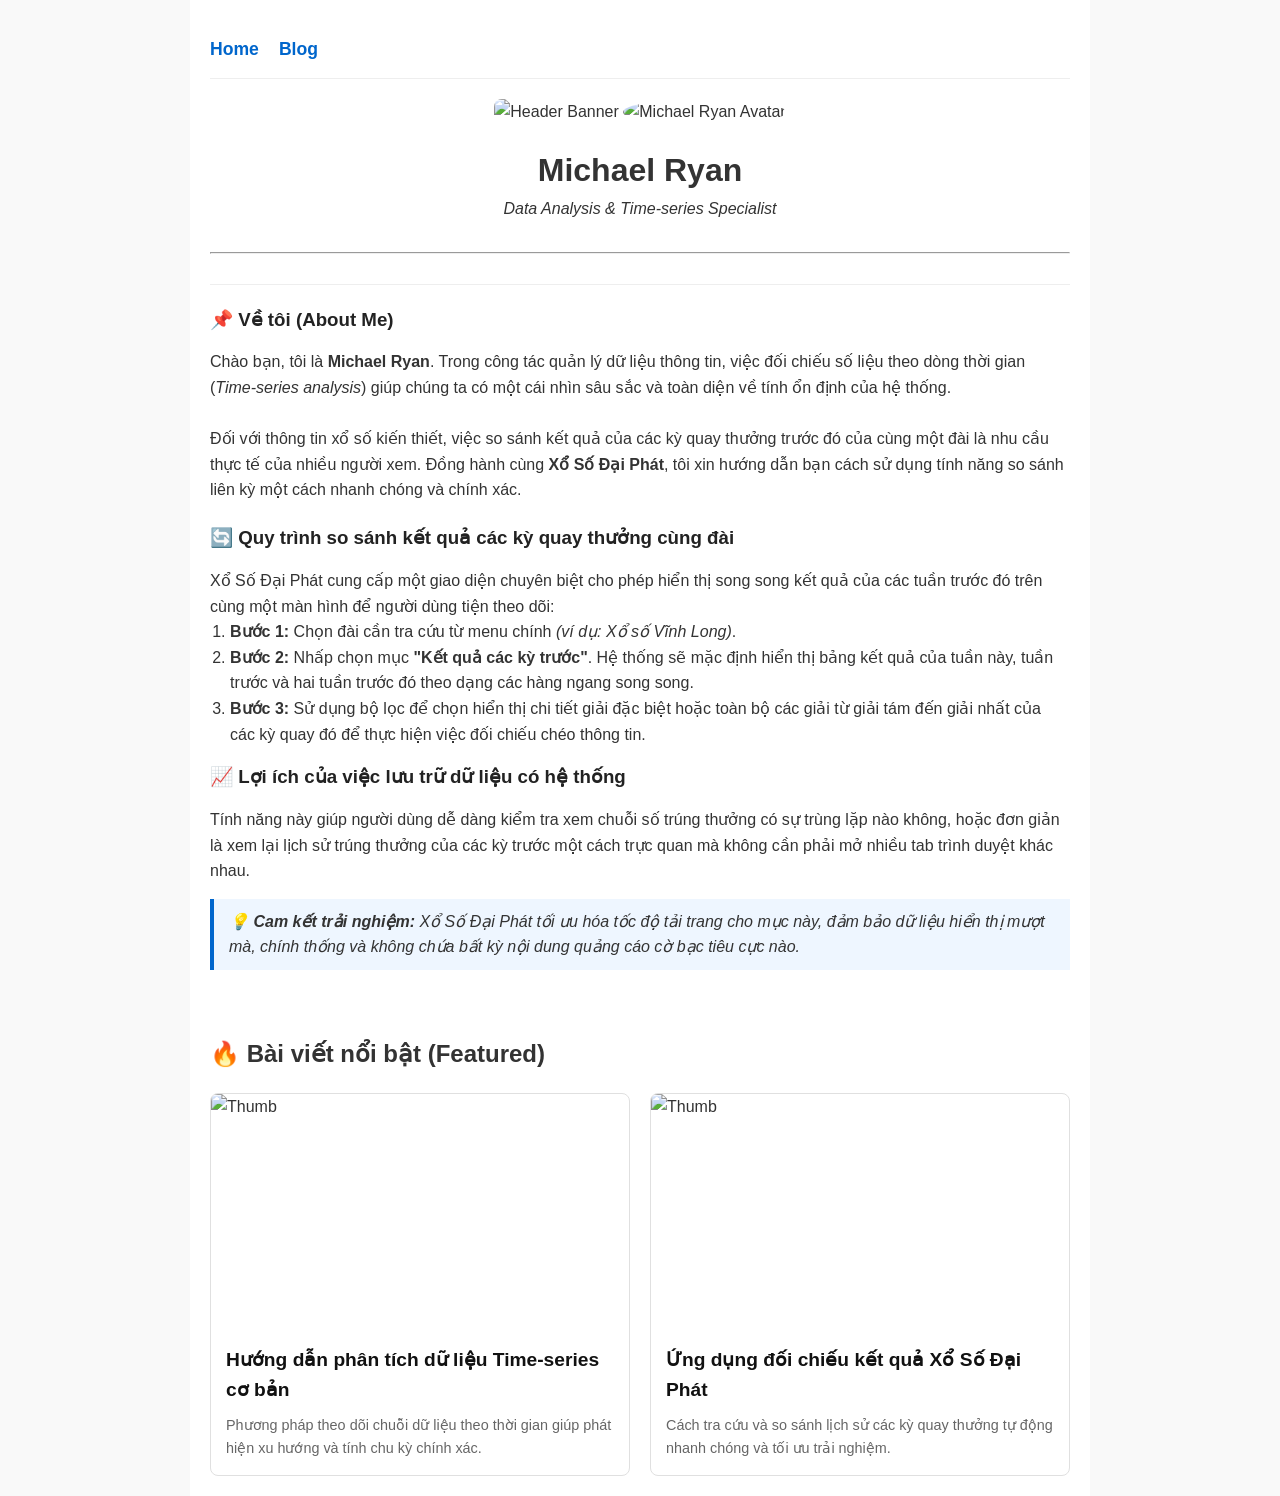
==== index.html @ 5d1793a8 "Create index.html" ====
<!DOCTYPE html>
<html lang="vi">
<head>
  <meta charset="UTF-8">
  <meta name="viewport" content="width=device-width, initial-scale=1.0">
  <title>Michael Ryan - Trang chủ</title>
  <link rel="stylesheet" href="style.css">
</head>
<body>

  <div class="container">
    <!-- Thanh menu -->
    <nav>
      <a href="index.html">Home</a>
      <a href="blog.html">Blog</a>
    </nav>

    <!-- Header profile -->
    <div class="profile-header">
      <img src="https://sf-static.upanhlaylink.com/img/image_20260726aaf93bd474644a756108ac0cc69e81a6.jpg" alt="Header Banner" class="header-banner">
      <img src="https://sf-static.upanhlaylink.com/img/image_202607261c8d6960ceb42bfd8c12dcca8ec28928.jpg" alt="Michael Ryan Avatar" class="avatar">
      <h1>Michael Ryan</h1>
      <p><i>Data Analysis & Time-series Specialist</i></p>
    </div>

    <hr>

    <!-- Giới thiệu (About Me) -->
    <section class="about-section">
      <h3>📌 Về tôi (About Me)</h3>
      <p>Chào bạn, tôi là <strong>Michael Ryan</strong>. Trong công tác quản lý dữ liệu thông tin, việc đối chiếu số liệu theo dòng thời gian (<em>Time-series analysis</em>) giúp chúng ta có một cái nhìn sâu sắc và toàn diện về tính ổn định của hệ thống.</p>
      <br>
      <p>Đối với thông tin xổ số kiến thiết, việc so sánh kết quả của các kỳ quay thưởng trước đó của cùng một đài là nhu cầu thực tế của nhiều người xem. Đồng hành cùng <strong>Xổ Số Đại Phát</strong>, tôi xin hướng dẫn bạn cách sử dụng tính năng so sánh liên kỳ một cách nhanh chóng và chính xác.</p>

      <h3 style="margin-top:20px;">🔄 Quy trình so sánh kết quả các kỳ quay thưởng cùng đài</h3>
      <p>Xổ Số Đại Phát cung cấp một giao diện chuyên biệt cho phép hiển thị song song kết quả của các tuần trước đó trên cùng một màn hình để người dùng tiện theo dõi:</p>
      <ol>
        <li><strong>Bước 1:</strong> Chọn đài cần tra cứu từ menu chính <em>(ví dụ: Xổ số Vĩnh Long)</em>.</li>
        <li><strong>Bước 2:</strong> Nhấp chọn mục <strong>"Kết quả các kỳ trước"</strong>. Hệ thống sẽ mặc định hiển thị bảng kết quả của tuần này, tuần trước và hai tuần trước đó theo dạng các hàng ngang song song.</li>
        <li><strong>Bước 3:</strong> Sử dụng bộ lọc để chọn hiển thị chi tiết giải đặc biệt hoặc toàn bộ các giải từ giải tám đến giải nhất của các kỳ quay đó để thực hiện việc đối chiếu chéo thông tin.</li>
      </ol>

      <h3>📈 Lợi ích của việc lưu trữ dữ liệu có hệ thống</h3>
      <p>Tính năng này giúp người dùng dễ dàng kiểm tra xem chuỗi số trúng thưởng có sự trùng lặp nào không, hoặc đơn giản là xem lại lịch sử trúng thưởng của các kỳ trước một cách trực quan mà không cần phải mở nhiều tab trình duyệt khác nhau.</p>
      
      <blockquote>
        💡 <strong>Cam kết trải nghiệm:</strong> Xổ Số Đại Phát tối ưu hóa tốc độ tải trang cho mục này, đảm bảo dữ liệu hiển thị mượt mà, chính thống và không chứa bất kỳ nội dung quảng cáo cờ bạc tiêu cực nào.
      </blockquote>
    </section>

    <!-- Danh sách bài viết nổi bật (Featured Posts) -->
    <section>
      <h2>🔥 Bài viết nổi bật (Featured)</h2>
      <div class="post-grid">
        
        <!-- Post 1 -->
        <div class="post-card">
          <img src="https://via.placeholder.com/640x360" alt="Thumb" class="thumb-16-9">
          <div class="post-content">
            <h3 class="post-title"><a href="posts/bai-viet-1.html">Hướng dẫn phân tích dữ liệu Time-series cơ bản</a></h3>
            <p class="meta-description">Phương pháp theo dõi chuỗi dữ liệu theo thời gian giúp phát hiện xu hướng và tính chu kỳ chính xác.</p>
          </div>
        </div>

        <!-- Post 2 -->
        <div class="post-card">
          <img src="https://via.placeholder.com/640x360" alt="Thumb" class="thumb-16-9">
          <div class="post-content">
            <h3 class="post-title"><a href="posts/bai-viet-1.html">Ứng dụng đối chiếu kết quả Xổ Số Đại Phát</a></h3>
            <p class="meta-description">Cách tra cứu và so sánh lịch sử các kỳ quay thưởng tự động nhanh chóng và tối ưu trải nghiệm.</p>
          </div>
        </div>

      </div>
    </section>
  </div>

</body>
</html>
---- style.css ----
/* Reset cơ bản */
* {
  box-sizing: border-box;
  margin: 0;
  padding: 0;
  font-family: Arial, sans-serif;
}

body {
  line-height: 1.6;
  color: #333;
  background-color: #f9f9f9;
}

.container {
  max-width: 900px;
  margin: 0 auto;
  padding: 20px;
  background: #fff;
}

/* Menu điều hướng */
nav {
  display: flex;
  gap: 20px;
  padding: 15px 0;
  border-bottom: 1px solid #eee;
  margin-bottom: 20px;
}

nav a {
  text-decoration: none;
  color: #0066cc;
  font-weight: bold;
  font-size: 1.1rem;
}

nav a:hover {
  text-decoration: underline;
}

/* Banner & Avatar */
.header-banner {
  width: 100%;
  border-radius: 8px;
  margin-bottom: 20px;
}

.profile-header {
  text-align: center;
  margin-bottom: 30px;
}

.avatar {
  width: 130px;
  height: 130px;
  border-radius: 50%;
  object-fit: cover;
  margin-bottom: 10px;
}

/* Nội dung giới thiệu */
.about-section {
  margin: 30px 0;
  padding: 20px 0;
  border-top: 1px solid #eee;
}

.about-section h3 {
  margin-bottom: 15px;
  color: #222;
}

.about-section ol {
  margin-left: 20px;
  margin-bottom: 15px;
}

blockquote {
  background: #eef6ff;
  border-left: 4px solid #0066cc;
  padding: 10px 15px;
  margin: 15px 0;
  font-style: italic;
}

/* Khung bài viết (Grid/Card) */
.post-grid {
  display: grid;
  grid-template-columns: repeat(auto-fill, minmax(280px, 1fr));
  gap: 20px;
  margin-top: 20px;
}

.post-card {
  border: 1px solid #e0e0e0;
  border-radius: 8px;
  overflow: hidden;
  background: #fff;
  transition: transform 0.2s;
}

.post-card:hover {
  transform: translateY(-4px);
}

/* Ảnh thumbnail tỉ lệ 16:9 */
.thumb-16-9 {
  width: 100%;
  aspect-ratio: 16 / 9;
  object-fit: cover;
  display: block;
}

.post-content {
  padding: 15px;
}

.post-title {
  font-size: 1.2rem;
  margin-bottom: 8px;
}

.post-title a {
  color: #111;
  text-decoration: none;
}

.post-title a:hover {
  color: #0066cc;
}

.meta-description {
  font-size: 0.9rem;
  color: #666;
}
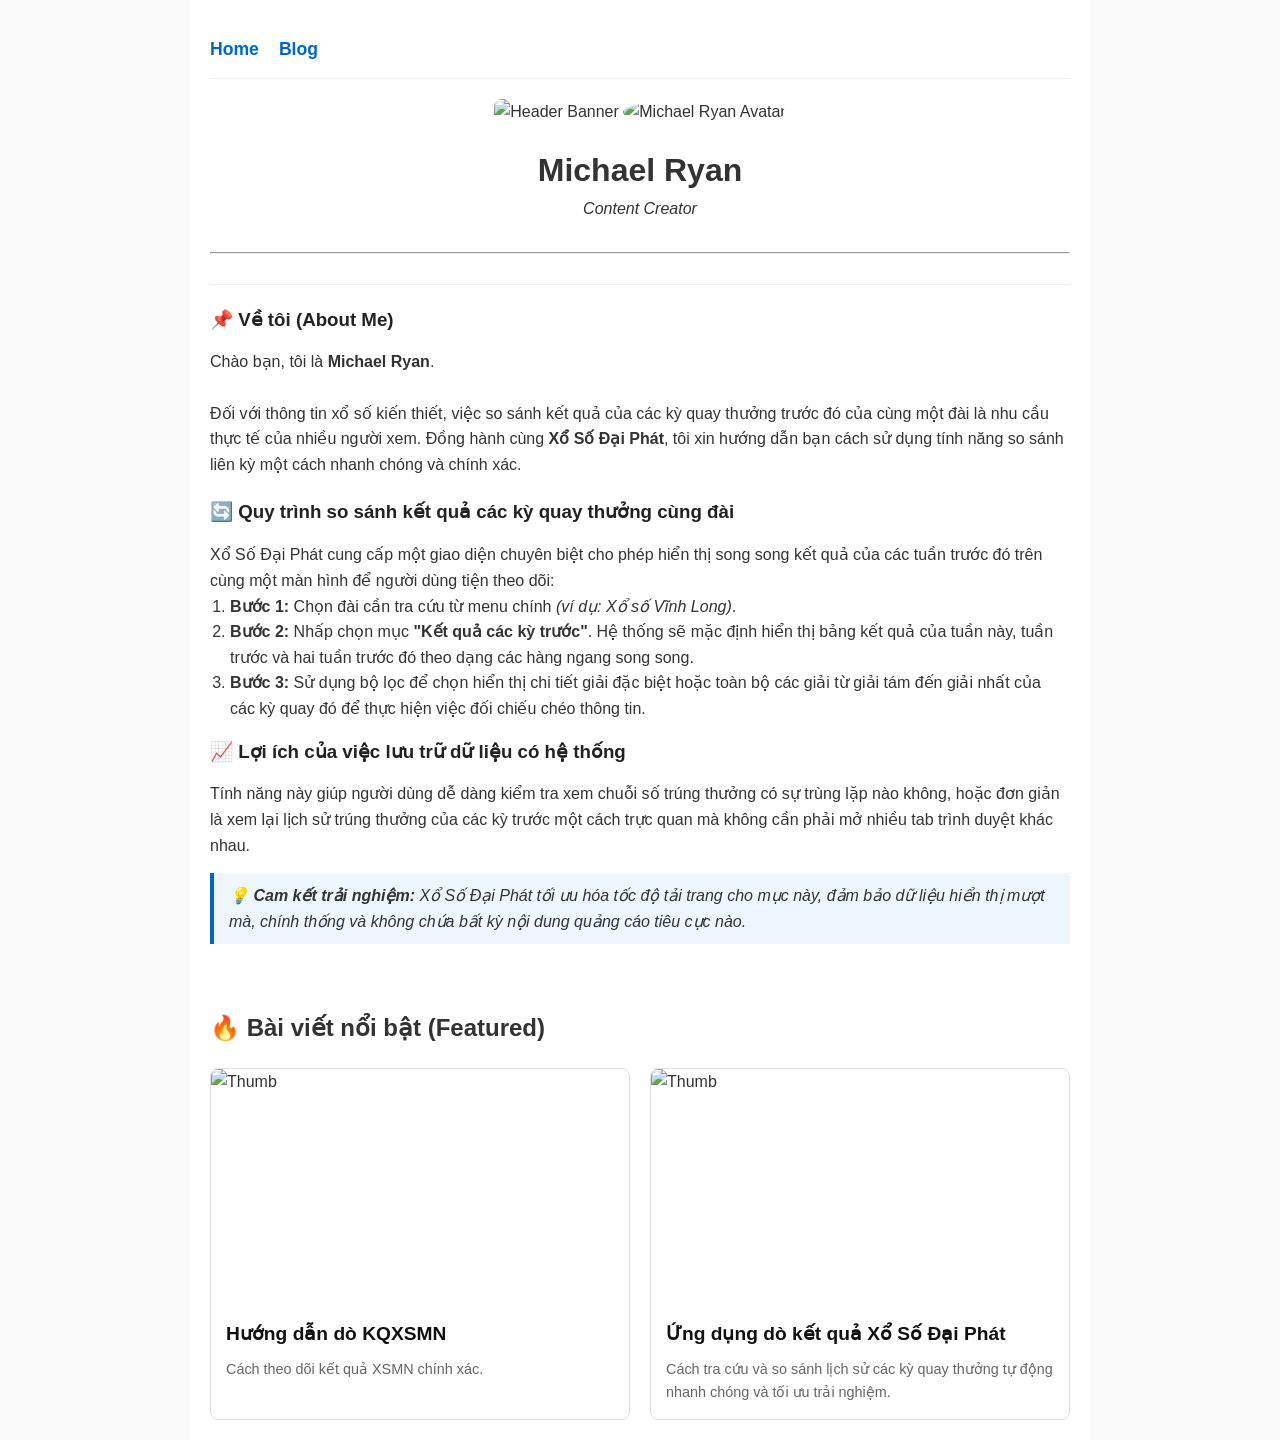
==== commit 39b772b7: "Update index.html" ====
--- a/index.html
+++ b/index.html
@@ -20,7 +20,7 @@
       <img src="https://sf-static.upanhlaylink.com/img/image_20260726aaf93bd474644a756108ac0cc69e81a6.jpg" alt="Header Banner" class="header-banner">
       <img src="https://sf-static.upanhlaylink.com/img/image_202607261c8d6960ceb42bfd8c12dcca8ec28928.jpg" alt="Michael Ryan Avatar" class="avatar">
       <h1>Michael Ryan</h1>
-      <p><i>Data Analysis & Time-series Specialist</i></p>
+      <p><i>Content Creator</i></p>
     </div>
 
     <hr>
@@ -28,7 +28,7 @@
     <!-- Giới thiệu (About Me) -->
     <section class="about-section">
       <h3>📌 Về tôi (About Me)</h3>
-      <p>Chào bạn, tôi là <strong>Michael Ryan</strong>. Trong công tác quản lý dữ liệu thông tin, việc đối chiếu số liệu theo dòng thời gian (<em>Time-series analysis</em>) giúp chúng ta có một cái nhìn sâu sắc và toàn diện về tính ổn định của hệ thống.</p>
+      <p>Chào bạn, tôi là <strong>Michael Ryan</strong>. </p>
       <br>
       <p>Đối với thông tin xổ số kiến thiết, việc so sánh kết quả của các kỳ quay thưởng trước đó của cùng một đài là nhu cầu thực tế của nhiều người xem. Đồng hành cùng <strong>Xổ Số Đại Phát</strong>, tôi xin hướng dẫn bạn cách sử dụng tính năng so sánh liên kỳ một cách nhanh chóng và chính xác.</p>
 
@@ -44,7 +44,7 @@
       <p>Tính năng này giúp người dùng dễ dàng kiểm tra xem chuỗi số trúng thưởng có sự trùng lặp nào không, hoặc đơn giản là xem lại lịch sử trúng thưởng của các kỳ trước một cách trực quan mà không cần phải mở nhiều tab trình duyệt khác nhau.</p>
       
       <blockquote>
-        💡 <strong>Cam kết trải nghiệm:</strong> Xổ Số Đại Phát tối ưu hóa tốc độ tải trang cho mục này, đảm bảo dữ liệu hiển thị mượt mà, chính thống và không chứa bất kỳ nội dung quảng cáo cờ bạc tiêu cực nào.
+        💡 <strong>Cam kết trải nghiệm:</strong> Xổ Số Đại Phát tối ưu hóa tốc độ tải trang cho mục này, đảm bảo dữ liệu hiển thị mượt mà, chính thống và không chứa bất kỳ nội dung quảng cáo tiêu cực nào.
       </blockquote>
     </section>
 
@@ -57,8 +57,8 @@
         <div class="post-card">
           <img src="https://via.placeholder.com/640x360" alt="Thumb" class="thumb-16-9">
           <div class="post-content">
-            <h3 class="post-title"><a href="posts/bai-viet-1.html">Hướng dẫn phân tích dữ liệu Time-series cơ bản</a></h3>
-            <p class="meta-description">Phương pháp theo dõi chuỗi dữ liệu theo thời gian giúp phát hiện xu hướng và tính chu kỳ chính xác.</p>
+            <h3 class="post-title"><a href="posts/bai-viet-1.html">Hướng dẫn dò KQXSMN</a></h3>
+            <p class="meta-description">Cách theo dõi kết quả XSMN chính xác.</p>
           </div>
         </div>
 
@@ -66,7 +66,7 @@
         <div class="post-card">
           <img src="https://via.placeholder.com/640x360" alt="Thumb" class="thumb-16-9">
           <div class="post-content">
-            <h3 class="post-title"><a href="posts/bai-viet-1.html">Ứng dụng đối chiếu kết quả Xổ Số Đại Phát</a></h3>
+            <h3 class="post-title"><a href="posts/bai-viet-1.html">Ứng dụng dò kết quả Xổ Số Đại Phát</a></h3>
             <p class="meta-description">Cách tra cứu và so sánh lịch sử các kỳ quay thưởng tự động nhanh chóng và tối ưu trải nghiệm.</p>
           </div>
         </div>
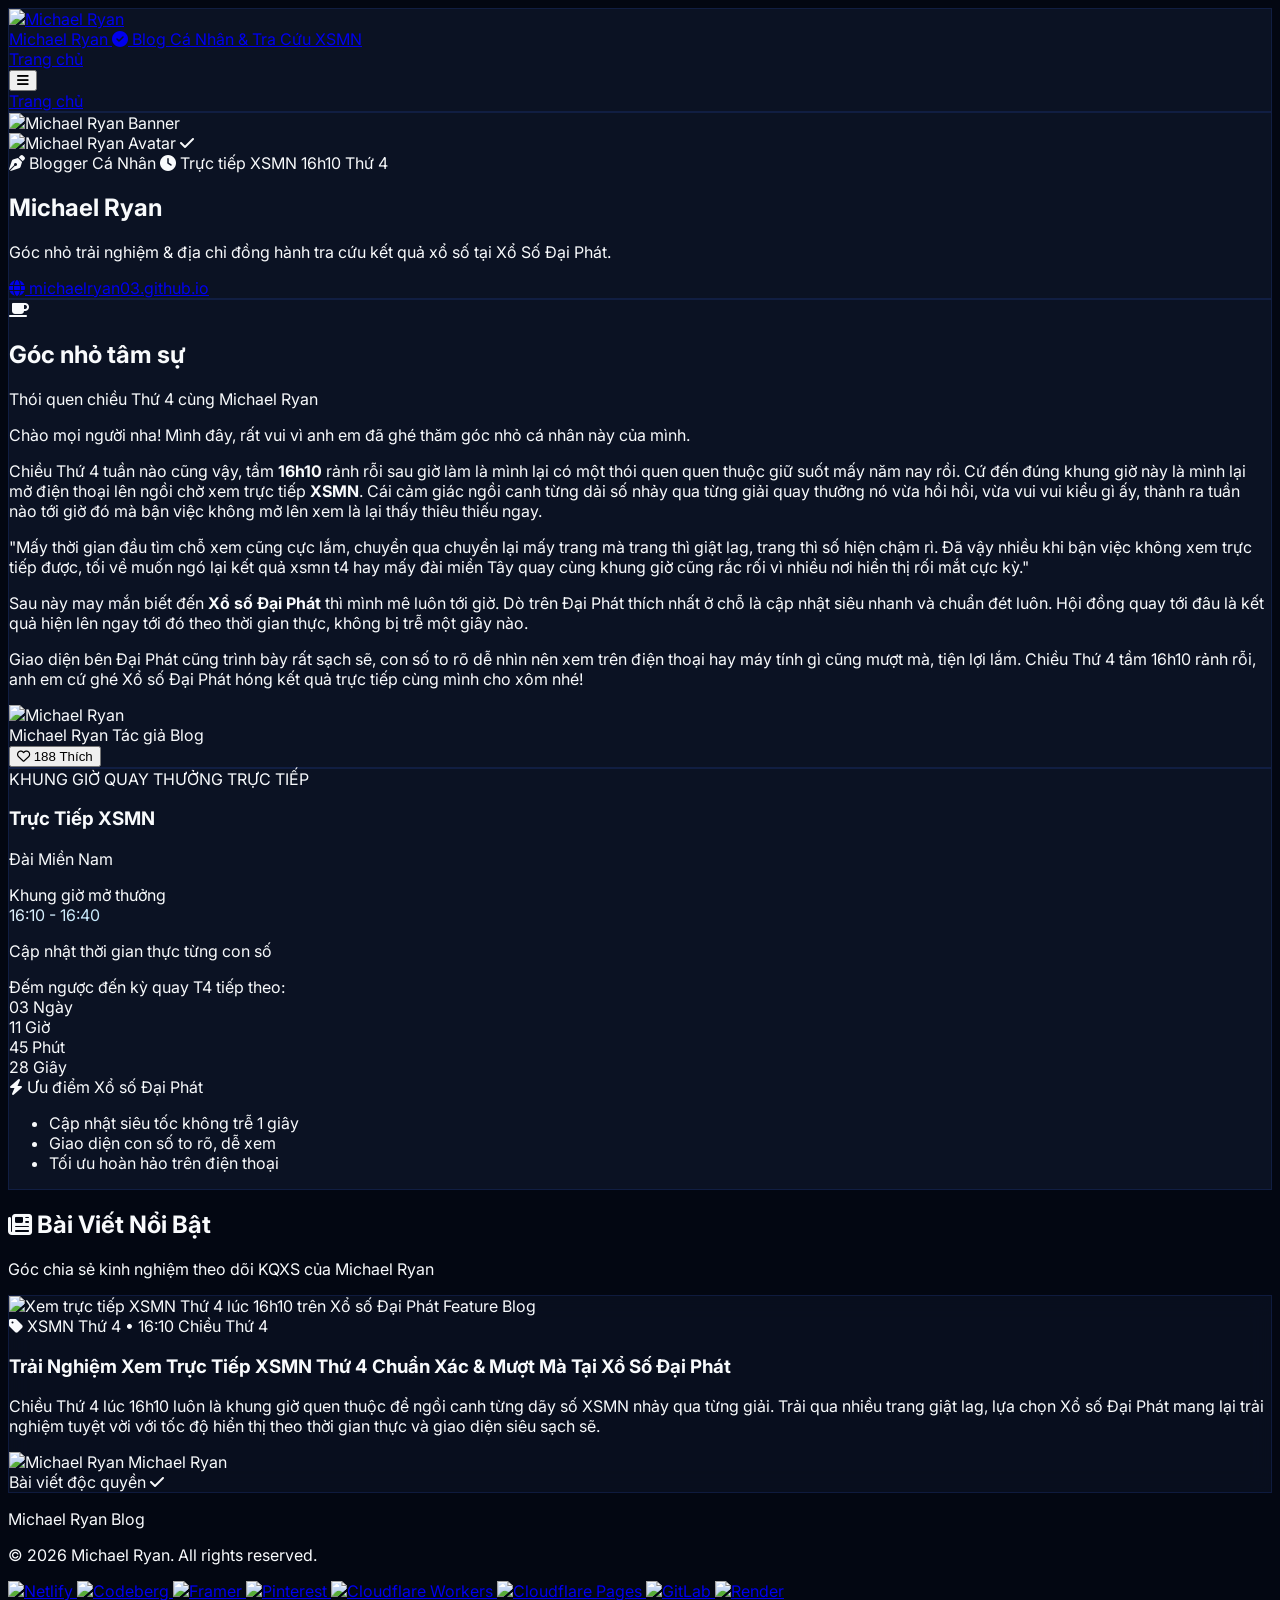
==== commit ea1f5c6c: "Update index.html" ====
--- a/index.html
+++ b/index.html
@@ -1,79 +1,569 @@
 <!DOCTYPE html>
-<html lang="vi">
+<html lang="vi" class="dark scroll-smooth">
 <head>
-  <meta charset="UTF-8">
-  <meta name="viewport" content="width=device-width, initial-scale=1.0">
-  <title>Michael Ryan - Trang chủ</title>
-  <link rel="stylesheet" href="style.css">
+    <meta charset="UTF-8">
+    <meta name="viewport" content="width=device-width, initial-scale=1.0">
+    <!-- SEO Meta Tags -->
+    <title>Michael Ryan - Góc Nhỏ Chia Sẻ & Tra Cứu Trực Tiếp XSMN Thứ 4</title>
+    <meta name="description" content="Góc nhỏ cá nhân của Michael Ryan - Chia sẻ trải nghiệm xem trực tiếp kết quả xổ số miền Nam (XSMN T4) lúc 16h10 chiều Thứ 4 hàng tuần mượt mà, chuẩn xác tại Xổ số Đại Phát.">
+    <meta name="keywords" content="Michael Ryan, xsmn, xsmn t4, kết quả xổ số miền nam thứ 4, xổ số Đại Phát, trực tiếp xsmn 16h10">
+    <meta name="author" content="Michael Ryan">
+    <link rel="canonical" href="https://michaelryan03.github.io/">
+
+    <!-- Open Graph / Facebook Meta Tags -->
+    <meta property="og:type" content="website">
+    <meta property="og:url" content="https://michaelryan03.github.io/">
+    <meta property="og:title" content="Michael Ryan - Góc Nhỏ Chia Sẻ & Tra Cứu XSMN">
+    <meta property="og:description" content="Cùng Michael Ryan hóng kết quả xổ số miền Nam (XSMN) chiều Thứ 4 lúc 16h10 siêu tốc, cập nhật theo thời gian thực tại Xổ số Đại Phát.">
+    <meta property="og:image" content="https://sf-static.upanhlaylink.com/img/image_20260819b5c94bd646031bba3f06aca54abbdea4.jpg">
+
+    <!-- Schema.org JSON-LD Structured Data -->
+    <script type="application/ld+json">
+    {
+      "@context": "https://schema.org",
+      "@type": "BlogPosting",
+      "mainEntityOfPage": {
+        "@type": "WebPage",
+        "@id": "https://michaelryan03.github.io/"
+      },
+      "headline": "Michael Ryan - Trải nghiệm xem trực tiếp XSMN Thứ 4 siêu tốc",
+      "image": "https://sf-static.upanhlaylink.com/img/image_20260819b5c94bd646031bba3f06aca54abbdea4.jpg",
+      "author": {
+        "@type": "Person",
+        "name": "Michael Ryan",
+        "url": "https://michaelryan03.github.io/"
+      },
+      "publisher": {
+        "@type": "Person",
+        "name": "Michael Ryan"
+      },
+      "description": "Chia sẻ thói quen đón xem trực tiếp kết quả xổ số miền Nam khung giờ 16h10 chiều Thứ 4 hàng tuần trên Xổ số Đại Phát."
+    }
+    </script>
+    
+    <!-- Tailwind CSS CDN -->
+    <script src="https://cdn.tailwindcss.com"></script>
+    <script>
+        tailwind.config = {
+            darkMode: 'class',
+            theme: {
+                extend: {
+                    colors: {
+                        navy: {
+                            800: '#0f172a',
+                            900: '#0a1120',
+                            950: '#030712',
+                        },
+                        brand: {
+                            400: '#38bdf8',
+                            500: '#0284c7',
+                            600: '#2563eb',
+                            700: '#1d4ed8',
+                        }
+                    },
+                    fontFamily: {
+                        sans: ['Inter', 'system-ui', 'sans-serif'],
+                    },
+                    animation: {
+                        'pulse-slow': 'pulse 3s cubic-bezier(0.4, 0, 0.6, 1) infinite',
+                        'glow': 'glow 2.5s ease-in-out infinite alternate',
+                    },
+                    keyframes: {
+                        glow: {
+                            '0%': { boxShadow: '0 0 15px rgba(56, 189, 248, 0.2)' },
+                            '100%': { boxShadow: '0 0 30px rgba(56, 189, 248, 0.6)' }
+                        }
+                    }
+                }
+            }
+        }
+    </script>
+    
+    <!-- Font Awesome Icons -->
+    <link rel="stylesheet" href="https://cdnjs.cloudflare.com/ajax/libs/font-awesome/6.5.1/css/all.min.css">
+    
+    <!-- Google Fonts -->
+    <link rel="preconnect" href="https://fonts.googleapis.com">
+    <link rel="preconnect" href="https://fonts.gstatic.com" crossorigin>
+    <link href="https://fonts.googleapis.com/css2?family=Inter:wght@300;400;500;600;700;800&display=swap" rel="stylesheet">
+
+    <style>
+        body {
+            font-family: 'Inter', sans-serif;
+            background-color: #030712;
+            color: #f8fafc;
+        }
+        .glass-panel {
+            background: rgba(15, 23, 42, 0.75);
+            backdrop-filter: blur(16px);
+            -webkit-backdrop-filter: blur(16px);
+            border: 1px solid rgba(30, 58, 138, 0.3);
+        }
+        .glass-card {
+            background: rgba(15, 23, 42, 0.5);
+            backdrop-filter: blur(12px);
+            border: 1px solid rgba(30, 58, 138, 0.3);
+        }
+        .glass-card:hover {
+            border-color: rgba(56, 189, 248, 0.5);
+            box-shadow: 0 10px 30px -10px rgba(56, 189, 248, 0.15);
+        }
+        .cyan-gradient-text {
+            background: linear-gradient(135deg, #e0f2fe 0%, #38bdf8 50%, #2563eb 100%);
+            -webkit-background-clip: text;
+            -webkit-text-fill-color: transparent;
+        }
+        /* Custom scrollbar */
+        ::-webkit-scrollbar {
+            width: 8px;
+        }
+        ::-webkit-scrollbar-track {
+            background: #030712;
+        }
+        ::-webkit-scrollbar-thumb {
+            background: #1e293b;
+            border-radius: 4px;
+        }
+        ::-webkit-scrollbar-thumb:hover {
+            background: #334155;
+        }
+    </style>
 </head>
-<body>
-
-  <div class="container">
-    <!-- Thanh menu -->
-    <nav>
-      <a href="index.html">Home</a>
-      <a href="blog.html">Blog</a>
-    </nav>
-
-    <!-- Header profile -->
-    <div class="profile-header">
-      <img src="https://sf-static.upanhlaylink.com/img/image_20260726aaf93bd474644a756108ac0cc69e81a6.jpg" alt="Header Banner" class="header-banner">
-      <img src="https://sf-static.upanhlaylink.com/img/image_202607261c8d6960ceb42bfd8c12dcca8ec28928.jpg" alt="Michael Ryan Avatar" class="avatar">
-      <h1>Michael Ryan</h1>
-      <p><i>Content Creator</i></p>
-    </div>
-
-    <hr>
-
-    <!-- Giới thiệu (About Me) -->
-    <section class="about-section">
-      <h3>📌 Về tôi (About Me)</h3>
-      <p>Chào bạn, tôi là <strong>Michael Ryan</strong>. </p>
-      <br>
-      <p>Đối với thông tin xổ số kiến thiết, việc so sánh kết quả của các kỳ quay thưởng trước đó của cùng một đài là nhu cầu thực tế của nhiều người xem. Đồng hành cùng <strong>Xổ Số Đại Phát</strong>, tôi xin hướng dẫn bạn cách sử dụng tính năng so sánh liên kỳ một cách nhanh chóng và chính xác.</p>
-
-      <h3 style="margin-top:20px;">🔄 Quy trình so sánh kết quả các kỳ quay thưởng cùng đài</h3>
-      <p>Xổ Số Đại Phát cung cấp một giao diện chuyên biệt cho phép hiển thị song song kết quả của các tuần trước đó trên cùng một màn hình để người dùng tiện theo dõi:</p>
-      <ol>
-        <li><strong>Bước 1:</strong> Chọn đài cần tra cứu từ menu chính <em>(ví dụ: Xổ số Vĩnh Long)</em>.</li>
-        <li><strong>Bước 2:</strong> Nhấp chọn mục <strong>"Kết quả các kỳ trước"</strong>. Hệ thống sẽ mặc định hiển thị bảng kết quả của tuần này, tuần trước và hai tuần trước đó theo dạng các hàng ngang song song.</li>
-        <li><strong>Bước 3:</strong> Sử dụng bộ lọc để chọn hiển thị chi tiết giải đặc biệt hoặc toàn bộ các giải từ giải tám đến giải nhất của các kỳ quay đó để thực hiện việc đối chiếu chéo thông tin.</li>
-      </ol>
-
-      <h3>📈 Lợi ích của việc lưu trữ dữ liệu có hệ thống</h3>
-      <p>Tính năng này giúp người dùng dễ dàng kiểm tra xem chuỗi số trúng thưởng có sự trùng lặp nào không, hoặc đơn giản là xem lại lịch sử trúng thưởng của các kỳ trước một cách trực quan mà không cần phải mở nhiều tab trình duyệt khác nhau.</p>
-      
-      <blockquote>
-        💡 <strong>Cam kết trải nghiệm:</strong> Xổ Số Đại Phát tối ưu hóa tốc độ tải trang cho mục này, đảm bảo dữ liệu hiển thị mượt mà, chính thống và không chứa bất kỳ nội dung quảng cáo tiêu cực nào.
-      </blockquote>
-    </section>
-
-    <!-- Danh sách bài viết nổi bật (Featured Posts) -->
-    <section>
-      <h2>🔥 Bài viết nổi bật (Featured)</h2>
-      <div class="post-grid">
-        
-        <!-- Post 1 -->
-        <div class="post-card">
-          <img src="https://via.placeholder.com/640x360" alt="Thumb" class="thumb-16-9">
-          <div class="post-content">
-            <h3 class="post-title"><a href="posts/bai-viet-1.html">Hướng dẫn dò KQXSMN</a></h3>
-            <p class="meta-description">Cách theo dõi kết quả XSMN chính xác.</p>
-          </div>
+<body class="min-h-screen flex flex-col justify-between selection:bg-sky-500 selection:text-slate-950">
+
+    <!-- Toast Notification Container -->
+    <div id="toast-container" class="fixed bottom-5 right-5 z-50 flex flex-col gap-2 pointer-events-none"></div>
+
+    <!-- Header / Navbar -->
+    <header class="sticky top-0 z-40 w-full glass-panel border-b border-slate-800/80 transition-all duration-300">
+        <div class="max-w-6xl mx-auto px-4 sm:px-6 lg:px-8">
+            <div class="flex items-center justify-between h-20">
+                
+                <!-- Logo & Brand (Links to Home https://michaelryan03.github.io/) -->
+                <a href="https://michaelryan03.github.io/" class="flex items-center gap-3.5 group">
+                    <div class="relative">
+                        <img src="https://sf-static.upanhlaylink.com/img/image_2026100959b871c14827a471570188c38fe7108c.jpg" 
+                             alt="Michael Ryan" 
+                             class="w-11 h-11 rounded-full object-cover border-2 border-sky-400 group-hover:scale-105 transition-transform duration-300 shadow-lg shadow-sky-500/20">
+                        <span class="absolute bottom-0 right-0 w-3 h-3 bg-emerald-500 border-2 border-slate-950 rounded-full"></span>
+                    </div>
+                    <div class="flex flex-col">
+                        <span class="text-lg font-bold tracking-tight text-white group-hover:text-sky-400 transition-colors">Michael Ryan</span>
+                        <span class="text-xs text-slate-400 flex items-center gap-1">
+                            <i class="fa-solid fa-circle-check text-sky-400 text-[10px]"></i> Blog Cá Nhân & Tra Cứu XSMN
+                        </span>
+                    </div>
+                </a>
+
+                <!-- Desktop Navigation Links -->
+                <nav class="hidden md:flex items-center gap-2 bg-slate-900/80 p-1.5 rounded-full border border-slate-800">
+                    <a href="https://michaelryan03.github.io/" class="px-5 py-2 text-sm font-semibold text-white bg-blue-600 rounded-full shadow-md shadow-blue-600/30">Trang chủ</a>
+                </nav>
+
+                <!-- Mobile menu button -->
+                <button id="mobile-menu-btn" class="md:hidden p-2.5 rounded-xl bg-slate-900 border border-slate-800 text-slate-300 hover:text-white focus:outline-none">
+                    <i class="fa-solid fa-bars text-xl"></i>
+                </button>
+            </div>
         </div>
 
-        <!-- Post 2 -->
-        <div class="post-card">
-          <img src="https://via.placeholder.com/640x360" alt="Thumb" class="thumb-16-9">
-          <div class="post-content">
-            <h3 class="post-title"><a href="posts/bai-viet-1.html">Ứng dụng dò kết quả Xổ Số Đại Phát</a></h3>
-            <p class="meta-description">Cách tra cứu và so sánh lịch sử các kỳ quay thưởng tự động nhanh chóng và tối ưu trải nghiệm.</p>
-          </div>
+        <!-- Mobile Menu Dropdown -->
+        <div id="mobile-menu" class="hidden md:hidden border-t border-slate-800 bg-slate-950/95 px-4 pt-3 pb-6 space-y-3">
+            <a href="https://michaelryan03.github.io/" class="block px-4 py-2.5 rounded-xl text-base font-semibold text-white bg-blue-600">Trang chủ</a>
         </div>
-
-      </div>
-    </section>
-  </div>
-
+    </header>
+
+    <!-- Main Container -->
+    <main class="flex-grow max-w-6xl w-full mx-auto px-4 sm:px-6 lg:px-8 py-8 space-y-12" id="trang-chu">
+
+        <!-- Hero Banner Section -->
+        <section class="relative rounded-3xl overflow-hidden glass-panel border border-slate-800/80 shadow-2xl">
+            <!-- Background Banner Image -->
+            <div class="relative h-64 sm:h-80 md:h-[360px] w-full overflow-hidden">
+                <img src="https://sf-static.upanhlaylink.com/img/image_202610090b1ade2dcc4db84c8906a1cf7f676667.jpg" 
+                     alt="Michael Ryan Banner" 
+                     class="w-full h-full object-cover object-center transform hover:scale-105 transition-transform duration-1000">
+                <div class="absolute inset-0 bg-gradient-to-t from-slate-950 via-slate-950/60 to-transparent"></div>
+                <div class="absolute inset-0 bg-blue-950/20 mix-blend-overlay"></div>
+            </div>
+
+            <!-- Profile Info Bar Overlapping -->
+            <div class="relative px-6 pb-8 pt-0 sm:px-10 flex flex-col md:flex-row items-center md:items-end gap-6 -mt-20 sm:-mt-24">
+                
+                <!-- Avatar with Glowing Blue Border -->
+                <div class="relative group flex-shrink-0">
+                    <div class="absolute -inset-1 bg-gradient-to-r from-sky-400 via-blue-600 to-indigo-500 rounded-full blur opacity-75 group-hover:opacity-100 transition duration-500 animate-pulse-slow"></div>
+                    <img src="https://sf-static.upanhlaylink.com/img/image_2026100959b871c14827a471570188c38fe7108c.jpg" 
+                         alt="Michael Ryan Avatar" 
+                         class="relative w-32 h-32 sm:w-40 sm:h-40 rounded-full object-cover border-4 border-slate-950 shadow-2xl">
+                    <span class="absolute bottom-2 right-2 w-6 h-6 bg-emerald-500 border-4 border-slate-950 rounded-full flex items-center justify-center text-[10px] text-white font-bold" title="Trạng thái: Trực tuyến">
+                        <i class="fa-solid fa-check"></i>
+                    </span>
+                </div>
+
+                <!-- Text Info -->
+                <div class="flex-1 text-center md:text-left space-y-2">
+                    <div class="flex flex-wrap items-center justify-center md:justify-start gap-2">
+                        <span class="px-3 py-1 rounded-full text-xs font-semibold bg-sky-500/10 text-sky-400 border border-sky-500/20 backdrop-blur-md">
+                            <i class="fa-solid fa-pen-nib mr-1"></i> Blogger Cá Nhân
+                        </span>
+                        <span class="px-3 py-1 rounded-full text-xs font-semibold bg-blue-500/10 text-blue-400 border border-blue-500/20 backdrop-blur-md">
+                            <i class="fa-solid fa-clock mr-1"></i> Trực tiếp XSMN 16h10 Thứ 4
+                        </span>
+                    </div>
+
+                    <h1 class="text-3xl sm:text-4xl lg:text-5xl font-extrabold tracking-tight text-white">
+                        Michael Ryan
+                    </h1>
+                    
+                    <p class="text-slate-300 text-sm sm:text-base max-w-2xl font-normal leading-relaxed">
+                        Góc nhỏ trải nghiệm & địa chỉ đồng hành tra cứu kết quả xổ số tại Xổ Số Đại Phát.
+                    </p>
+                </div>
+
+                <!-- Action Link in Hero -->
+                <div class="flex items-center gap-3 w-full md:w-auto justify-center">
+                    <a href="https://michaelryan03.github.io/" class="px-4 py-2.5 rounded-xl bg-slate-900/90 border border-slate-700/80 text-xs font-semibold text-slate-200 hover:text-white hover:border-sky-400 transition flex items-center gap-2">
+                        <i class="fa-solid fa-globe text-sky-400"></i>
+                        <span>michaelryan03.github.io</span>
+                    </a>
+                </div>
+            </div>
+        </section>
+
+        <!-- Story & Main Narrative Section -->
+        <section id="about" class="grid grid-cols-1 lg:grid-cols-12 gap-8 items-start">
+            
+            <!-- Main Story Card (8 Cols) -->
+            <div class="lg:col-span-8 glass-panel rounded-3xl p-6 sm:p-10 border border-slate-800/80 space-y-6 relative overflow-hidden">
+                <div class="absolute top-0 right-0 w-64 h-64 bg-sky-500/10 rounded-full blur-3xl pointer-events-none"></div>
+
+                <!-- Section Header -->
+                <div class="flex items-center gap-3 border-b border-slate-800/80 pb-4">
+                    <div class="w-10 h-10 rounded-xl bg-sky-500/10 border border-sky-500/20 flex items-center justify-center text-sky-400 text-lg">
+                        <i class="fa-solid fa-coffee"></i>
+                    </div>
+                    <div>
+                        <h2 class="text-xl sm:text-2xl font-bold text-white">Góc nhỏ tâm sự</h2>
+                        <p class="text-xs text-slate-400">Thói quen chiều Thứ 4 cùng Michael Ryan</p>
+                    </div>
+                </div>
+
+                <!-- Narrative Content Based on Reference Text -->
+                <div class="space-y-5 text-slate-200 text-base sm:text-lg leading-relaxed font-normal">
+                    <p class="first-letter:text-5xl first-letter:font-extrabold first-letter:text-sky-400 first-letter:mr-3 first-letter:float-left first-letter:leading-none">
+                        Chào mọi người nha! Mình đây, rất vui vì anh em đã ghé thăm góc nhỏ cá nhân này của mình.
+                    </p>
+                    
+                    <p>
+                        Chiều Thứ 4 tuần nào cũng vậy, tầm <strong class="text-sky-400 font-semibold">16h10</strong> rảnh rỗi sau giờ làm là mình lại có một thói quen quen thuộc giữ suốt mấy năm nay rồi. Cứ đến đúng khung giờ này là mình lại mở điện thoại lên ngồi chờ xem trực tiếp <strong>XSMN</strong>. Cái cảm giác ngồi canh từng dải số nhảy qua từng giải quay thưởng nó vừa hồi hồi, vừa vui vui kiểu gì ấy, thành ra tuần nào tới giờ đó mà bận việc không mở lên xem là lại thấy thiêu thiếu ngay.
+                    </p>
+
+                    <div class="p-5 rounded-2xl bg-slate-900/90 border-l-4 border-sky-400 my-6 shadow-inner space-y-2">
+                        <p class="text-slate-200 italic font-medium">
+                            "Mấy thời gian đầu tìm chỗ xem cũng cực lắm, chuyển qua chuyển lại mấy trang mà trang thì giật lag, trang thì số hiện chậm rì. Đã vậy nhiều khi bận việc không xem trực tiếp được, tối về muốn ngó lại kết quả xsmn t4 hay mấy đài miền Tây quay cùng khung giờ cũng rắc rối vì nhiều nơi hiển thị rối mắt cực kỳ."
+                        </p>
+                    </div>
+
+                    <p>
+                        Sau này may mắn biết đến <strong class="text-white font-bold underline decoration-sky-500 underline-offset-4">Xổ số Đại Phát</strong> thì mình mê luôn tới giờ. Dò trên Đại Phát thích nhất ở chỗ là cập nhật siêu nhanh và chuẩn đét luôn. Hội đồng quay tới đâu là kết quả hiện lên ngay tới đó theo thời gian thực, không bị trễ một giây nào.
+                    </p>
+
+                    <p>
+                        Giao diện bên Đại Phát cũng trình bày rất sạch sẽ, con số to rõ dễ nhìn nên xem trên điện thoại hay máy tính gì cũng mượt mà, tiện lợi lắm. Chiều Thứ 4 tầm 16h10 rảnh rỗi, anh em cứ ghé Xổ số Đại Phát hóng kết quả trực tiếp cùng mình cho xôm nhé!
+                    </p>
+                </div>
+
+                <!-- Interactive Author Signature -->
+                <div class="pt-6 border-t border-slate-800/80 flex items-center justify-between">
+                    <div class="flex items-center gap-3">
+                        <img src="https://sf-static.upanhlaylink.com/img/image_2026100959b871c14827a471570188c38fe7108c.jpg" alt="Michael Ryan" class="w-10 h-10 rounded-full border border-sky-400/50">
+                        <div>
+                            <span class="block text-sm font-bold text-white">Michael Ryan</span>
+                            <span class="block text-xs text-slate-400">Tác giả Blog</span>
+                        </div>
+                    </div>
+                    <button id="like-btn" class="flex items-center gap-2 px-4 py-2.5 rounded-xl bg-slate-900 border border-slate-800 text-slate-300 hover:text-sky-400 hover:border-sky-500/40 transition text-sm">
+                        <i class="fa-regular fa-heart text-sky-400"></i>
+                        <span id="like-count">188</span> Thích
+                    </button>
+                </div>
+            </div>
+
+            <!-- Widget Column (4 Cols) -->
+            <div class="lg:col-span-4 space-y-6">
+                
+                <!-- Live Countdown Card for Wednesday 16:10 -->
+                <div class="glass-panel rounded-3xl p-6 border border-slate-800/80 relative overflow-hidden space-y-6">
+                    <div class="flex items-center justify-between">
+                        <span class="inline-flex items-center gap-2 px-3 py-1 rounded-full text-xs font-bold bg-emerald-500/10 text-emerald-400 border border-emerald-500/20">
+                            <span class="w-2 h-2 rounded-full bg-emerald-400 animate-ping"></span>
+                            KHUNG GIỜ QUAY THƯỞNG TRỰC TIẾP
+                        </span>
+                    </div>
+
+                    <div>
+                        <h3 class="text-xl font-bold text-white mb-1">Trực Tiếp XSMN</h3>
+                        <p class="text-xs text-slate-400">Đài Miền Nam</p>
+                    </div>
+
+                    <!-- Highlighted Time Box -->
+                    <div class="p-4 rounded-2xl bg-gradient-to-br from-blue-950/50 to-slate-900 border border-sky-500/30 text-center space-y-1">
+                        <span class="text-xs uppercase tracking-wider text-sky-300 font-semibold">Khung giờ mở thưởng</span>
+                        <div class="text-3xl font-black text-sky-400 tracking-tight cyan-gradient-text">
+                            16:10 - 16:40
+                        </div>
+                        <p class="text-[11px] text-slate-400">Cập nhật thời gian thực từng con số</p>
+                    </div>
+
+                    <!-- Dynamic Countdown Clock to Next Wednesday 16:10 -->
+                    <div class="space-y-2">
+                        <div class="flex items-center justify-between text-xs text-slate-400">
+                            <span>Đếm ngược đến kỳ quay T4 tiếp theo:</span>
+                        </div>
+                        <div class="grid grid-cols-4 gap-2 text-center" id="countdown-timer">
+                            <div class="bg-slate-900/90 p-2.5 rounded-xl border border-slate-800">
+                                <span class="block text-lg font-bold text-white" id="cd-days">00</span>
+                                <span class="text-[10px] text-slate-500">Ngày</span>
+                            </div>
+                            <div class="bg-slate-900/90 p-2.5 rounded-xl border border-slate-800">
+                                <span class="block text-lg font-bold text-white" id="cd-hours">00</span>
+                                <span class="text-[10px] text-slate-500">Giờ</span>
+                            </div>
+                            <div class="bg-slate-900/90 p-2.5 rounded-xl border border-slate-800">
+                                <span class="block text-lg font-bold text-white" id="cd-mins">00</span>
+                                <span class="text-[10px] text-slate-500">Phút</span>
+                            </div>
+                            <div class="bg-slate-900/90 p-2.5 rounded-xl border border-slate-800">
+                                <span class="block text-lg font-bold text-sky-400" id="cd-secs">00</span>
+                                <span class="text-[10px] text-slate-500">Giây</span>
+                            </div>
+                        </div>
+                    </div>
+
+                    <!-- Quick Info Box -->
+                    <div class="p-4 rounded-xl bg-slate-900/80 border border-slate-800 text-xs text-slate-300 space-y-2">
+                        <div class="flex items-center gap-2 text-sky-400 font-semibold">
+                            <i class="fa-solid fa-bolt"></i>
+                            <span>Ưu điểm Xổ số Đại Phát</span>
+                        </div>
+                        <ul class="list-disc list-inside space-y-1 text-slate-400">
+                            <li>Cập nhật siêu tốc không trễ 1 giây</li>
+                            <li>Giao diện con số to rõ, dễ xem</li>
+                            <li>Tối ưu hoàn hảo trên điện thoại</li>
+                        </ul>
+                    </div>
+                </div>
+            </div>
+        </section>
+
+        <!-- Feature Blog Section -->
+        <section id="bai-viet" class="space-y-6">
+            
+            <div class="flex items-center justify-between border-b border-slate-800/80 pb-4">
+                <div>
+                    <h2 class="text-2xl font-bold text-white flex items-center gap-2.5">
+                        <i class="fa-solid fa-newspaper text-sky-400 text-xl"></i>
+                        <span>Bài Viết Nổi Bật</span>
+                    </h2>
+                    <p class="text-xs text-slate-400 mt-1">Góc chia sẻ kinh nghiệm theo dõi KQXS của Michael Ryan</p>
+                </div>
+            </div>
+
+            <!-- Feature Blog Card (Thumb 16:9) -->
+            <div class="grid grid-cols-1 lg:grid-cols-12 gap-6 glass-card rounded-3xl overflow-hidden border border-slate-800/80 hover:border-sky-500/40 transition-all duration-300 p-2">
+                
+                <!-- 16:9 Thumbnail -->
+                <div class="lg:col-span-6 relative aspect-video w-full rounded-2xl overflow-hidden bg-slate-900">
+                    <img src="https://sf-static.upanhlaylink.com/img/image_20260819b5c94bd646031bba3f06aca54abbdea4.jpg" 
+                         alt="Xem trực tiếp XSMN Thứ 4 lúc 16h10 trên Xổ số Đại Phát" 
+                         class="w-full h-full object-cover hover:scale-105 transition-transform duration-500">
+                    <span class="absolute top-3 left-3 px-3 py-1 rounded-lg bg-blue-600 text-white text-xs font-bold shadow-lg">
+                        Feature Blog
+                    </span>
+                </div>
+
+                <!-- Content -->
+                <div class="lg:col-span-6 p-4 sm:p-6 flex flex-col justify-between space-y-4">
+                    <div class="space-y-3">
+                        <div class="flex items-center gap-3 text-xs text-slate-400">
+                            <span class="text-sky-400 font-semibold flex items-center gap-1">
+                                <i class="fa-solid fa-tag"></i> XSMN Thứ 4
+                            </span>
+                            <span>•</span>
+                            <span>16:10 Chiều Thứ 4</span>
+                        </div>
+
+                        <h3 class="text-xl sm:text-2xl font-bold text-white hover:text-sky-400 transition-colors leading-snug">
+                            Trải Nghiệm Xem Trực Tiếp XSMN Thứ 4 Chuẩn Xác & Mượt Mà Tại Xổ Số Đại Phát
+                        </h3>
+
+                        <p class="text-sm text-slate-300 leading-relaxed line-clamp-4">
+                            Chiều Thứ 4 lúc 16h10 luôn là khung giờ quen thuộc để ngồi canh từng dãy số XSMN nhảy qua từng giải. Trải qua nhiều trang giật lag, lựa chọn Xổ số Đại Phát mang lại trải nghiệm tuyệt vời với tốc độ hiển thị theo thời gian thực và giao diện siêu sạch sẽ.
+                        </p>
+                    </div>
+
+                    <div class="pt-4 border-t border-slate-800/80 flex items-center justify-between text-xs">
+                        <div class="flex items-center gap-2">
+                            <img src="https://sf-static.upanhlaylink.com/img/image_2026100959b871c14827a471570188c38fe7108c.jpg" alt="Michael Ryan" class="w-7 h-7 rounded-full border border-sky-400">
+                            <span class="text-slate-300 font-medium">Michael Ryan</span>
+                        </div>
+                        <span class="text-sky-400 font-semibold inline-flex items-center gap-1">
+                            Bài viết độc quyền <i class="fa-solid fa-check text-[10px]"></i>
+                        </span>
+                    </div>
+                </div>
+            </div>
+
+        </section>
+
+    </main>
+
+    <!-- Footer Section -->
+    <footer class="border-t border-slate-800/80 bg-slate-950/90 py-10 text-slate-400 mt-12">
+        <div class="max-w-6xl mx-auto px-4 sm:px-6 flex flex-col md:flex-row items-center justify-between gap-6">
+            
+            <div class="flex flex-col items-center md:items-start gap-1">
+                <p class="text-sm font-semibold text-white">Michael Ryan Blog</p>
+                <p class="text-xs text-slate-500">&copy; 2026 Michael Ryan. All rights reserved.</p>
+            </div>
+
+            <!-- Social & Domain Favicon Links -->
+            <div class="flex flex-wrap justify-center items-center gap-2.5">
+                <a href="https://michaelryan-03.netlify.app/" target="_blank" rel="noopener noreferrer" class="p-2 rounded-xl bg-slate-900 border border-slate-800 hover:border-sky-500/50 hover:bg-slate-800 transition" title="Netlify">
+                    <img src="https://www.google.com/s2/favicons?domain=netlify.com&sz=64" alt="Netlify" class="w-4 h-4">
+                </a>
+                <a href="https://michaelryan.codeberg.page/" target="_blank" rel="noopener noreferrer" class="p-2 rounded-xl bg-slate-900 border border-slate-800 hover:border-sky-500/50 hover:bg-slate-800 transition" title="Codeberg">
+                    <img src="https://www.google.com/s2/favicons?domain=codeberg.org&sz=64" alt="Codeberg" class="w-4 h-4">
+                </a>
+                <a href="https://michaelryan03.framer.website/" target="_blank" rel="noopener noreferrer" class="p-2 rounded-xl bg-slate-900 border border-slate-800 hover:border-sky-500/50 hover:bg-slate-800 transition" title="Framer">
+                    <img src="https://www.google.com/s2/favicons?domain=framer.com&sz=64" alt="Framer" class="w-4 h-4">
+                </a>
+                <a href="https://www.pinterest.com/michaelryan03" target="_blank" rel="noopener noreferrer" class="p-2 rounded-xl bg-slate-900 border border-slate-800 hover:border-sky-500/50 hover:bg-slate-800 transition" title="Pinterest">
+                    <img src="https://www.google.com/s2/favicons?domain=pinterest.com&sz=64" alt="Pinterest" class="w-4 h-4">
+                </a>
+                <a href="https://michaelryan.michaelryan03.workers.dev/" target="_blank" rel="noopener noreferrer" class="p-2 rounded-xl bg-slate-900 border border-slate-800 hover:border-sky-500/50 hover:bg-slate-800 transition" title="Cloudflare Workers">
+                    <img src="https://www.google.com/s2/favicons?domain=workers.cloudflare.com&sz=64" alt="Cloudflare Workers" class="w-4 h-4">
+                </a>
+                <a href="https://michaelryan.pages.dev/" target="_blank" rel="noopener noreferrer" class="p-2 rounded-xl bg-slate-900 border border-slate-800 hover:border-sky-500/50 hover:bg-slate-800 transition" title="Cloudflare Pages">
+                    <img src="https://www.google.com/s2/favicons?domain=workers.cloudflare.com&sz=64" alt="Cloudflare Pages" class="w-4 h-4">
+                </a>
+                <a href="https://gitlab.com/michaelryan03" target="_blank" rel="noopener noreferrer" class="p-2 rounded-xl bg-slate-900 border border-slate-800 hover:border-sky-500/50 hover:bg-slate-800 transition" title="GitLab">
+                    <img src="https://www.google.com/s2/favicons?domain=gitlab.com&sz=64" alt="GitLab" class="w-4 h-4">
+                </a>
+                <a href="https://michael-ryan03.onrender.com/" target="_blank" rel="noopener noreferrer" class="p-2 rounded-xl bg-slate-900 border border-slate-800 hover:border-sky-500/50 hover:bg-slate-800 transition" title="Render">
+                    <img src="https://www.google.com/s2/favicons?domain=render.com&sz=64" alt="Render" class="w-4 h-4">
+                </a>
+            </div>
+        </div>
+    </footer>
+
+    <!-- Interactive JavaScript -->
+    <script>
+        document.addEventListener('DOMContentLoaded', () => {
+            
+            // Mobile Menu Toggle
+            const mobileBtn = document.getElementById('mobile-menu-btn');
+            const mobileMenu = document.getElementById('mobile-menu');
+            if (mobileBtn && mobileMenu) {
+                mobileBtn.addEventListener('click', () => {
+                    mobileMenu.classList.toggle('hidden');
+                });
+            }
+
+            // Toast Notification Helper
+            function showToast(message) {
+                const container = document.getElementById('toast-container');
+                if (!container) return;
+
+                const toast = document.createElement('div');
+                toast.className = 'pointer-events-auto px-4 py-3 rounded-xl shadow-2xl text-xs font-semibold flex items-center gap-2 border transition-all duration-300 transform translate-y-2 opacity-0 bg-slate-900 text-sky-400 border-sky-500/40';
+                
+                toast.innerHTML = `
+                    <i class="fa-solid fa-circle-check text-sky-400"></i>
+                    <span>${message}</span>
+                `;
+
+                container.appendChild(toast);
+
+                setTimeout(() => {
+                    toast.classList.remove('translate-y-2', 'opacity-0');
+                }, 10);
+
+                setTimeout(() => {
+                    toast.classList.add('translate-y-2', 'opacity-0');
+                    setTimeout(() => toast.remove(), 300);
+                }, 3000);
+            }
+
+            // Interactive Like Button
+            const likeBtn = document.getElementById('like-btn');
+            const likeCountEl = document.getElementById('like-count');
+            let liked = false;
+            let count = 188;
+
+            if (likeBtn && likeCountEl) {
+                likeBtn.addEventListener('click', () => {
+                    if (!liked) {
+                        count++;
+                        liked = true;
+                        likeBtn.classList.add('text-sky-400', 'border-sky-500/50', 'bg-sky-500/10');
+                        likeBtn.querySelector('i').classList.replace('fa-regular', 'fa-solid');
+                        showToast('Cảm ơn bạn đã yêu thích bài viết của Michael Ryan!');
+                    } else {
+                        count--;
+                        liked = false;
+                        likeBtn.classList.remove('text-sky-400', 'border-sky-500/50', 'bg-sky-500/10');
+                        likeBtn.querySelector('i').classList.replace('fa-solid', 'fa-regular');
+                    }
+                    likeCountEl.textContent = count;
+                });
+            }
+
+            // Dynamic Countdown to Next Wednesday 16:10
+            function updateCountdown() {
+                const now = new Date();
+                let target = new Date();
+                
+                const dayOfWeek = now.getDay(); // 0 = Sun, 1 = Mon, 3 = Wed
+                let daysUntilWednesday = (3 - dayOfWeek + 7) % 7;
+                
+                if (dayOfWeek === 3) {
+                    const currentMinutes = now.getHours() * 60 + now.getMinutes();
+                    if (currentMinutes >= 16 * 60 + 10) {
+                        daysUntilWednesday = 7;
+                    }
+                } else if (daysUntilWednesday === 0) {
+                    daysUntilWednesday = 7;
+                }
+
+                target.setDate(now.getDate() + daysUntilWednesday);
+                target.setHours(16, 10, 0, 0);
+
+                const diff = target - now;
+
+                if (diff <= 0) {
+                    document.getElementById('cd-days').textContent = "00";
+                    document.getElementById('cd-hours').textContent = "00";
+                    document.getElementById('cd-mins').textContent = "00";
+                    document.getElementById('cd-secs').textContent = "00";
+                    return;
+                }
+
+                const days = Math.floor(diff / (1000 * 60 * 60 * 24));
+                const hours = Math.floor((diff / (1000 * 60 * 60)) % 24);
+                const mins = Math.floor((diff / 1000 / 60) % 60);
+                const secs = Math.floor((diff / 1000) % 60);
+
+                document.getElementById('cd-days').textContent = String(days).padStart(2, '0');
+                document.getElementById('cd-hours').textContent = String(hours).padStart(2, '0');
+                document.getElementById('cd-mins').textContent = String(mins).padStart(2, '0');
+                document.getElementById('cd-secs').textContent = String(secs).padStart(2, '0');
+            }
+
+            setInterval(updateCountdown, 1000);
+            updateCountdown();
+        });
+    </script>
 </body>
 </html>
